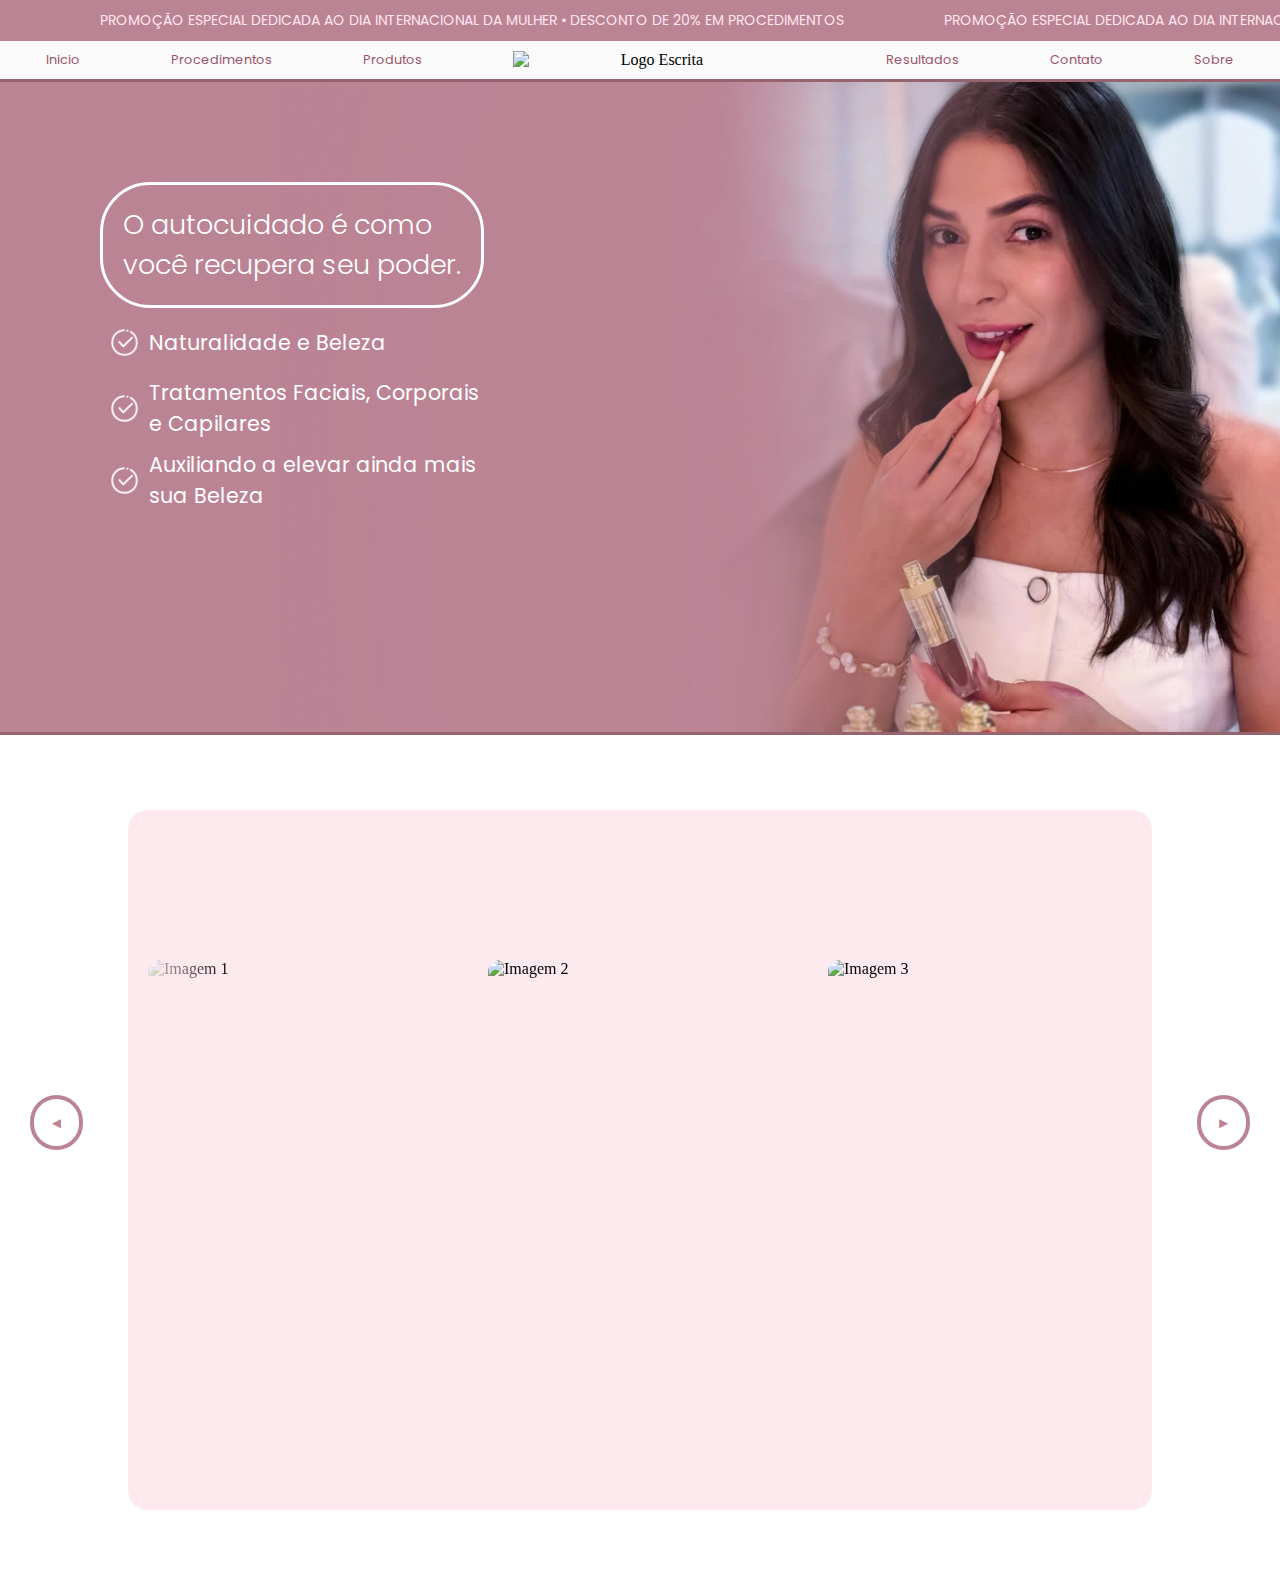
==== index.html @ bb375538 "Add files via upload" ====
<!DOCTYPE html>
<html lang="pt-br">
<head>
    <meta charset="UTF-8">
    <meta name="viewport" content="width=device-width, initial-scale=1.0">
    <title>Aline Curbani</title>
</head>

<!--LINK DE FONTE-->
<link rel="preconnect" href="https://fonts.googleapis.com">
<link rel="preconnect" href="https://fonts.gstatic.com" crossorigin>
<link href="https://fonts.googleapis.com/css2?family=Poppins:ital,wght@0,100;0,200;0,300;0,400;0,500;0,600;0,700;0,800;0,900;1,100;1,200;1,300;1,400;1,500;1,600;1,700;1,800;1,900&display=swap" rel="stylesheet">

<link rel="stylesheet" href="./style.css">


<body>
    <div class="BarraDeAnuncios">
        <div class="marquee">
            Promoção especial dedicada ao Dia Internacional da Mulher • Desconto de 20% em procedimentos</div>

        <div class="marquee">
        Promoção especial dedicada ao Dia Internacional da Mulher • Desconto de 20% em procedimentos</div>

        <div class="marquee">
        Promoção especial dedicada ao Dia Internacional da Mulher • Desconto de 20% em procedimentos</div>

        </div>
    <Header>
        
        <a href="#Inicio">Inicio</a>
        <a href="#Procedimento">Procedimentos</a>
        <a href="">Produtos</a>

        <img src="./img/LogoNome.png" alt="Logo Escrita">

        <a href="">Resultados</a>
        <a href="">Contato</a>
        <a href="">Sobre</a>
    </Header>

    <aside id="Inicio">
        <div>
            <h1>O autocuidado é como você recupera seu poder.</h1>
                <p><img src="./icones/check.png"> Naturalidade e Beleza</p>
                <p><img src="./icones/check.png"> Tratamentos Faciais, Corporais e Capilares</p>
                <p><img src="./icones/check.png"> Auxiliando a elevar ainda mais sua Beleza</p>
            </img>
        </div>
    </aside>
    <!--PROCEDIMENTOS-->
    <aside id="Procedimento"><button id="prev">◄</button>
        <div id="GaleriaProcedimento">
        <div id="Gradient">
        
            <div class="galeria" id="galeria">
                <div class="item">
                    <img src="https://picsum.photos/300/200?1" alt="Imagem 1" class="ProcedimentoImagem">
                    <span>
                    <img src="./icones/check.png" alt="Ícone 1" class="icon">
                    <h1>Título 1</h1>
                    <p>Descrição da imagem 1</p></span>
                    
                </div>
                <div class="item">
                    <img src="https://picsum.photos/300/200?2" alt="Imagem 2" class="ProcedimentoImagem">
                <img src="./icones/check.png" alt="Ícone 2" class="icon">
                    <h1>Título 2</h1>
                    <p>Descrição da imagem 2</p>
                    
                </div>
                <div class="item">
                    <img src="https://picsum.photos/300/200?2" alt="Imagem 3" class="ProcedimentoImagem">
                <img src="./icones/check.png" alt="Ícone 3" class="icon">
                    <h1>Título 3</h1>
                    <p>Descrição da imagem 3</p>
                    
                </div>
                <div class="item">
                    <img src="https://picsum.photos/300/200?2" alt="Imagem 4" class="ProcedimentoImagem">
                <img src="./icones/check.png" alt="Ícone 4" class="icon">
                    <h1>Título 4</h1>
                    <p>Descrição da imagem 4</p>
                    
                </div>
                <div class="item">
                    <img src="https://picsum.photos/300/200?2" alt="Imagem 5" class="ProcedimentoImagem">
                <img src="./icones/check.png" alt="Ícone 5" class="icon">
                    <h1>Título 5</h1>
                    <p>Descrição da imagem 5</p>
                    
                </div>
                
            </div>
            
    </div>    
    </div>

    <button id="next">►</button>
</body>
</html>
---- style.css ----
*{
    padding: 0;
    max-width: 100vw;
    margin: 0;
}
html{
    scroll-behavior:smooth ;
}
body{
    overflow-x: hidden;
}
.BarraDeAnuncios{
    padding-top: 10px;
    padding-bottom: 10px;
    background-color: #bb8495;
    width: 100vw;
    font-family: "Poppins", serif;
    font-weight: 400;
    font-size: 14px;
    text-transform: uppercase;
    color: #ffe6ee;
    cursor:default;
    display: flex;
}
.marquee{
    margin-left: 100px;
    white-space: nowrap;
    animation: marquee 30s linear infinite;
}

@keyframes marquee{
    from{
        transform: translateX(0);
    }
    to{
        transform: translateX(-100%);
    }
}

Header{
    padding-top: 10px;
    padding-bottom: 10px;
    background-color: #fafafa;
    display: flex;
    justify-content: space-around;
    text-align: center;
    align-items: center;
    border-bottom: solid 3px hsl(347, 21%, 49%);
}
Header img{
    margin: 0;
    width: 22vw;
}
a{
    
    text-decoration: none;
    font-family: "Poppins", serif;
    font-weight: 400;
    color: rgb(153, 84, 107);
    font-size: 1vw ;
}
a:hover{
    transform: scale(1.1);
    transition: all 0.5s;
}

/*Inicio*/
#Inicio {
    background-image: url(./img/FotoAline.jpg);
    background-size: contain;
    
    background-size: 1000px;
    background-position: top right;
    background-repeat: no-repeat;
    height: 650px;
    width: 100vw;
    background-color: #bb8495;
    border-bottom: solid 3px hsl(347, 21%, 49%);
}
#Inicio div{
    flex-direction: column;
    padding: 100px;
    width: 30vw;
    display: flex;
    justify-content: center;
}
#Inicio h1{
    font-family: "Poppins", serif;
    font-weight: 300;
    font-size: 3vh;
    color: #ffffff;
    padding: 20px;
    border: #ffffff solid 3px;
    border-radius: 50px;
}
#Inicio p{
    font-family: "Poppins", serif;
    font-weight: 400;
    font-size: 2.3vh;
    color: #ffffff;
    margin-top: 10px;
    display: flex;
    align-items: center;
}
#Inicio img{
    padding: 10px;
    width: 2.3vw;
}
/*Procedimento*/
#Procedimento{
    position: relative;
    display: flex;
    overflow: hidden;
    height: 850px;
    justify-content: center;
    align-items: center;
    width: 100vw;
}
#GaleriaProcedimento{
    background-color: rgba(247, 197, 208, 0.363);
    border-radius: 20px;
}
#Gradient{
    position: relative;
    display: flex;
    overflow: hidden;
    height: 700px;
    border-radius: 20px;
    width: 80vw;
    
    /* Gradiente nas bordas para efeito de fade */
    mask-image: linear-gradient(to right, rgba(0, 0, 0, 0), rgba(0, 0, 0, 1) 10%, rgba(0, 0, 0, 1));
    -webkit-mask-image: linear-gradient(to right, rgba(0, 0, 0, 0), rgba(0, 0, 0, 1) 10%, rgba(0, 0, 0, 1) 90%, rgba(0, 0, 0, 0));
}
.galeria {
    display: flex;
    position: relative;
    align-items: center;
    transition: 0.8s ease;
    overflow: hidden;
}

.galeria img {
    object-fit: cover;
    width: 300px;
    height: 400px;
    margin: 0 20px;
    transition: 0.5s ease-in-out;
    border-radius: 12px;
}


button {
    margin: 20px;
    position: absolute;
    top: 40%;
    background: transparent;
    color: #bb8495;
    border: #bb8495 solid 4px;
    border-radius: 100px;
    padding: 15px;
    font-size: 15px;
    cursor: pointer;
}

#prev {
    left: 10px;
}

#next {
    right: 10px;
}
.icon{
    width: 20px;
}
.item {
    display: flex;
    flex-direction: column;
    align-items: center;
}

/* Esconde o conteúdo por padrão */
.item h1, .item p, .item .icon, span {
    transition: all .6s ease-in-out;
    display: none;
    position: relative;

}


.icon {
    width: 50px !important;
    height: 50px !important;
}
.item .prev{
    transform: scale(0.9) translateX(-350px);
    opacity: 0.7;
}
.item .next{
    transform: scale(0.9) translateY(350px);
    opacity: 0.7;
}
.item h1{
    font-family: "Poppins", serif;
    font-weight: 500;
    font-style: normal;
}



/*Integração de fontes*/
.poppins-thin {
    font-family: "Poppins", serif;
    font-weight: 100;
    font-style: normal;
  }

/*Scroll Bar*/
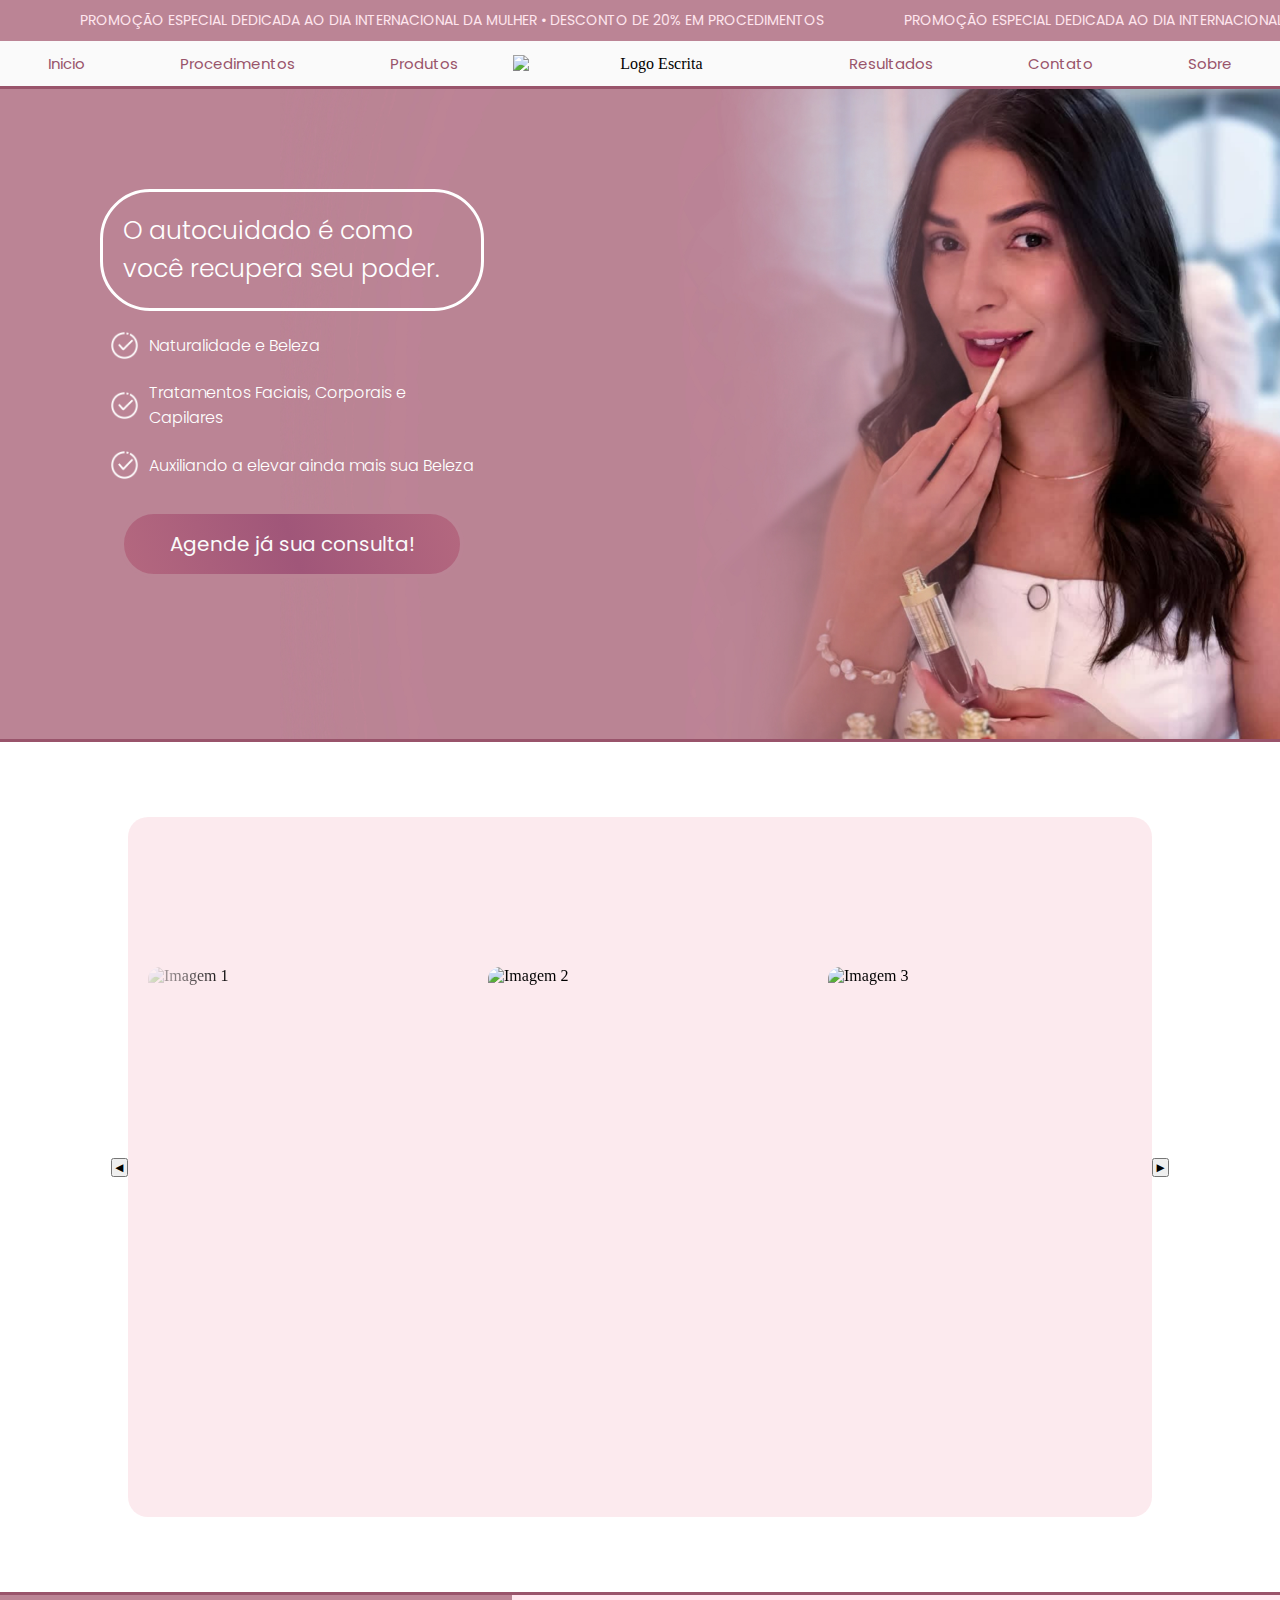
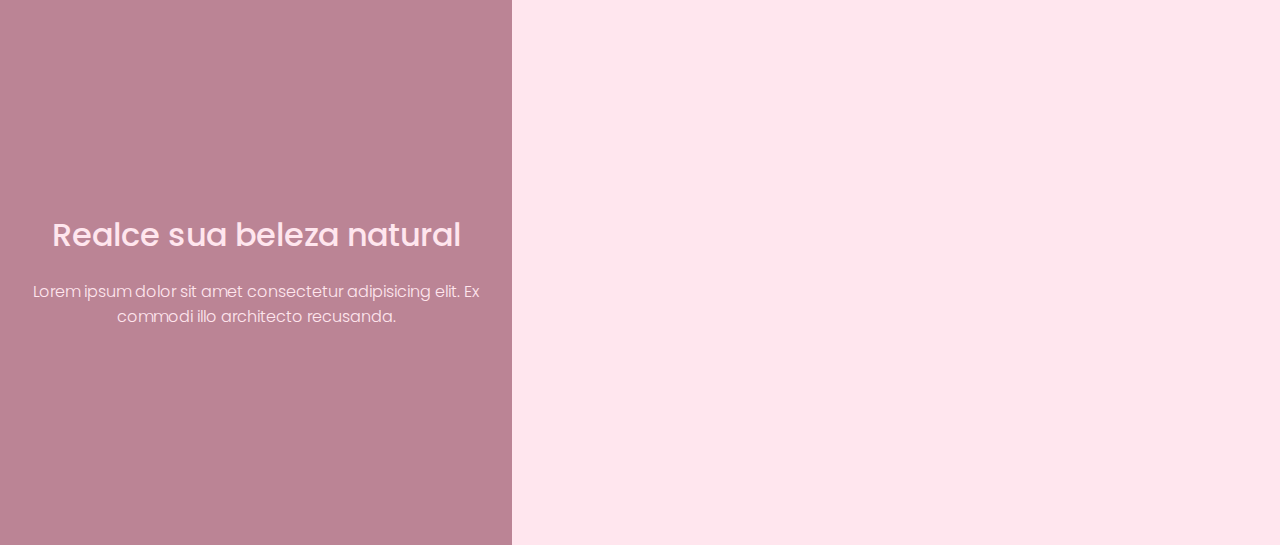
==== commit 40b0ba13: "Add files via upload" ====
--- a/index.html
+++ b/index.html
@@ -16,21 +16,21 @@
 
 <body>
     <div class="BarraDeAnuncios">
-        <div class="marquee">
-            Promoção especial dedicada ao Dia Internacional da Mulher • Desconto de 20% em procedimentos</div>
+        <div class="marqueeText">
+            <div class="marquee">
+                <p>Promoção especial dedicada ao Dia Internacional da Mulher • Desconto de 20% em procedimentos</p>
 
-        <div class="marquee">
-        Promoção especial dedicada ao Dia Internacional da Mulher • Desconto de 20% em procedimentos</div>
-
-        <div class="marquee">
-        Promoção especial dedicada ao Dia Internacional da Mulher • Desconto de 20% em procedimentos</div>
-
+                <p>Promoção especial dedicada ao Dia Internacional da Mulher • Desconto de 20% em procedimentos</p>
+            
+                <p>Promoção especial dedicada ao Dia Internacional da Mulher • Desconto de 20% em procedimentos</p>
+            </div>
         </div>
+    </div>
     <Header>
         
         <a href="#Inicio">Inicio</a>
         <a href="#Procedimento">Procedimentos</a>
-        <a href="">Produtos</a>
+        <a href="#Produtos">Produtos</a>
 
         <img src="./img/LogoNome.png" alt="Logo Escrita">
 
@@ -45,7 +45,8 @@
                 <p><img src="./icones/check.png"> Naturalidade e Beleza</p>
                 <p><img src="./icones/check.png"> Tratamentos Faciais, Corporais e Capilares</p>
                 <p><img src="./icones/check.png"> Auxiliando a elevar ainda mais sua Beleza</p>
-            </img>
+                </img>
+                <a id="" href="#Produtos"> Agende já sua consulta!</a>
         </div>
     </aside>
     <!--PROCEDIMENTOS-->
@@ -97,5 +98,15 @@
     </div>
 
     <button id="next">►</button>
+    </aside>
+
+    <aside id="Produtos">
+        
+        <div id="InfoProdutos">
+            <h1>Realce sua beleza natural</h1>
+            <p>Lorem ipsum dolor sit amet consectetur adipisicing elit. Ex commodi illo architecto recusanda.</p>
+            
+        </div>
+    </aside>
 </body>
 </html>--- a/style.css
+++ b/style.css
@@ -13,7 +13,6 @@
     padding-top: 10px;
     padding-bottom: 10px;
     background-color: #bb8495;
-    width: 100vw;
     font-family: "Poppins", serif;
     font-weight: 400;
     font-size: 14px;
@@ -23,15 +22,22 @@
     display: flex;
 }
 .marquee{
-    margin-left: 100px;
+    display: flex;
+    width: max-content;
+    display: flex;
     white-space: nowrap;
     animation: marquee 30s linear infinite;
 }
+.marqueeText{
+    display: flex;
+    overflow:hidden;
+    width: max-content;
+}
+.marquee p{
+    margin-left: 80px;
+}
 
 @keyframes marquee{
-    from{
-        transform: translateX(0);
-    }
     to{
         transform: translateX(-100%);
     }
@@ -45,24 +51,42 @@
     justify-content: space-around;
     text-align: center;
     align-items: center;
-    border-bottom: solid 3px hsl(347, 21%, 49%);
+    border-bottom: solid 3px rgb(153, 84, 107);
 }
 Header img{
     margin: 0;
     width: 22vw;
 }
 a{
-    
+    text-align: center;
+    display: inline-block;
+    padding: 1px 20px;
+    cursor: pointer;
+    position:relative;
+    overflow:hidden;
+    margin: 0 20px;
     text-decoration: none;
     font-family: "Poppins", serif;
     font-weight: 400;
     color: rgb(153, 84, 107);
-    font-size: 1vw ;
-}
-a:hover{
-    transform: scale(1.1);
-    transition: all 0.5s;
-}
+    font-size: 15px ;
+}
+Header a:before {
+    content: "";
+    position: absolute;
+    width: 0;
+    background : rgb(153, 84, 107);
+    left: 45%;
+    height: 1px;
+    bottom: 0;
+    transition: all .3s;
+    opacity: 0.7;
+  }
+  
+ a:hover:before {
+    width: 100%;
+    left:0;
+  }
 
 /*Inicio*/
 #Inicio {
@@ -75,7 +99,7 @@
     height: 650px;
     width: 100vw;
     background-color: #bb8495;
-    border-bottom: solid 3px hsl(347, 21%, 49%);
+    border-bottom: solid 3px rgb(153, 84, 107);
 }
 #Inicio div{
     flex-direction: column;
@@ -87,7 +111,7 @@
 #Inicio h1{
     font-family: "Poppins", serif;
     font-weight: 300;
-    font-size: 3vh;
+    font-size: 25px;
     color: #ffffff;
     padding: 20px;
     border: #ffffff solid 3px;
@@ -95,8 +119,8 @@
 }
 #Inicio p{
     font-family: "Poppins", serif;
-    font-weight: 400;
-    font-size: 2.3vh;
+    font-weight: 300;
+    font-size: 16px;
     color: #ffffff;
     margin-top: 10px;
     display: flex;
@@ -106,6 +130,27 @@
     padding: 10px;
     width: 2.3vw;
 }
+#Inicio a {
+    margin: 20px;
+    background: linear-gradient(0.2turn, #b4687f, #a05679, #b4687f);
+    color: #fafafa;
+    border: #bb8495 solid 4px;
+    border-radius: 100px;
+    padding: 15px;
+    font-size: 20px;
+    cursor: pointer;
+    font-family: "Poppins", serif;
+    font-weight: 400;
+    font-style: normal;
+}
+#Inicio a:hover {
+    transition: ease-out .5s ;
+    border: #a05679 solid 2px;
+    color: #fafafa;
+}
+
+
+
 /*Procedimento*/
 #Procedimento{
     position: relative;
@@ -150,19 +195,6 @@
 }
 
 
-button {
-    margin: 20px;
-    position: absolute;
-    top: 40%;
-    background: transparent;
-    color: #bb8495;
-    border: #bb8495 solid 4px;
-    border-radius: 100px;
-    padding: 15px;
-    font-size: 15px;
-    cursor: pointer;
-}
-
 #prev {
     left: 10px;
 }
@@ -216,3 +248,35 @@
   }
 
 /*Scroll Bar*/
+
+#Produtos{
+    border-top: solid 3px rgb(153, 84, 107);
+    display: flex;
+    overflow: hidden;
+    height: 550px;
+    width: 100vw;
+    background-color: #ffe6ee;
+}
+#InfoProdutos{
+    position: relative;
+    display: flex;
+    flex-direction: column;
+    background-color: #bb8495;
+    height: 550px;
+    justify-content: center;
+    text-align: center;
+    width: 40vw;
+}
+#InfoProdutos h1{
+    color: #ffe6ee;
+    font-family: "Poppins", serif;
+    font-weight: 500;
+    font-style: normal;
+}
+#InfoProdutos p{
+    color: #ffe6ee;
+    margin-top: 20px;
+    font-family: "Poppins", serif;
+    font-weight: 300;
+    font-style: normal;
+}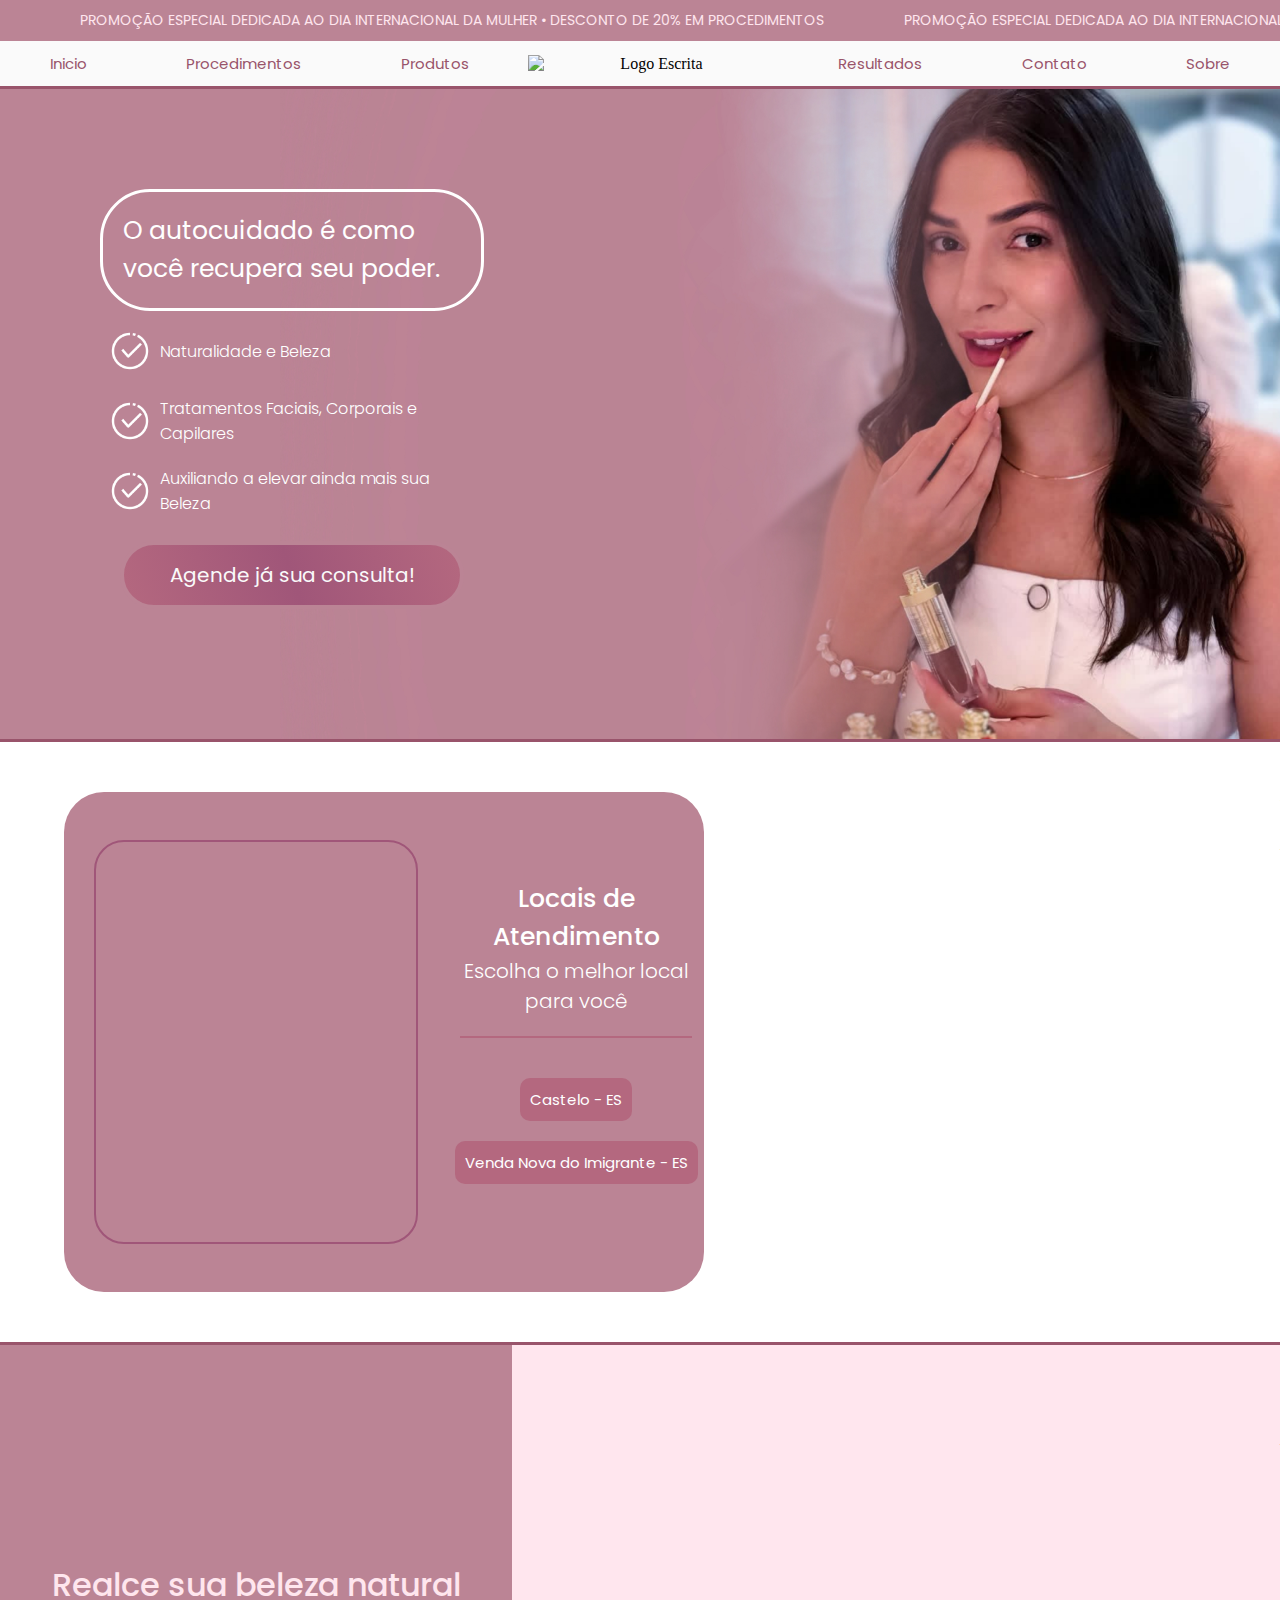
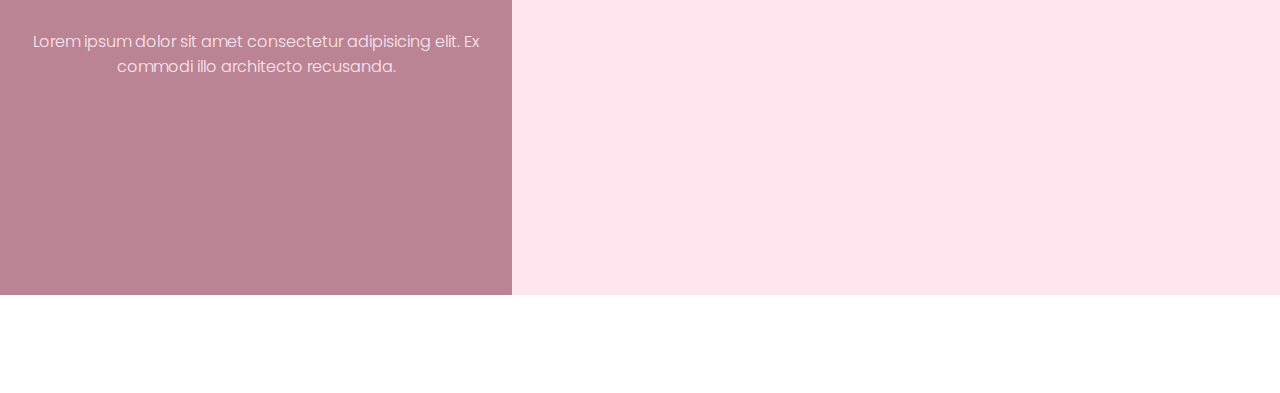
==== commit 6ec57cd1: "Add files via upload" ====
--- a/index.html
+++ b/index.html
@@ -39,17 +39,57 @@
         <a href="">Sobre</a>
     </Header>
 
-    <aside id="Inicio">
+    <section id="Inicio">
         <div>
             <h1>O autocuidado é como você recupera seu poder.</h1>
                 <p><img src="./icones/check.png"> Naturalidade e Beleza</p>
                 <p><img src="./icones/check.png"> Tratamentos Faciais, Corporais e Capilares</p>
                 <p><img src="./icones/check.png"> Auxiliando a elevar ainda mais sua Beleza</p>
                 </img>
-                <a id="" href="#Produtos"> Agende já sua consulta!</a>
+                <a id="" href="#Localização"> Agende já sua consulta!</a>
         </div>
-    </aside>
-    <!--PROCEDIMENTOS-->
+    </section>
+
+    <!--LOCALIZAÇÃO-->
+    <section id="LocalContato">
+        <aside id="Localização">
+            <div id="Mapa">
+                <iframe src="https://www.google.com/maps/embed?pb=!1m18!1m12!1m3!1d3734.660324641176!2d-41.205918825909876!3d-20.601924759581216!2m3!1f0!2f0!3f0!3m2!1i1024!2i768!4f13.1!3m3!1m2!1s0xb97d1f7a8123c9%3A0xff3079d43233e969!2sDra.%20Aline%20Curbani!5e0!3m2!1spt-BR!2sbr!4v1743625218717!5m2!1spt-BR!2sbr" width="600" height="450" style="border: 1;" allowfullscreen="" loading="lazy" referrerpolicy="no-referrer-when-downgrade"></iframe>
+            </div>
+            <div id="InfoLocalizacao">
+                <h1>Locais de Atendimento</h1>
+                <h2>Escolha o melhor local para você</h2>
+                <hr>
+
+                <button id="Castelo">Castelo - ES</button>
+                <button id="VNI">Venda Nova do Imigrante - ES</button>
+            </div>
+        </aside>
+
+        <!--CONTATO-->
+        <aside id="Contato">
+            <div id="Contatos">
+                <h1>Formas de Contato</h1>
+                <h2>Agende já sua consulta ou conheça mais sobre meu trabalho</h2>
+                <hr>
+
+                <div id="ContainerRedes">
+                    <img src="./icones/whatsapp.png" alt="">
+                    <p>Whatsapp</p>
+                </div>
+
+                <div id="ContainerRedes">
+                    <img src="./icones/instagram.png" alt="">
+                    <p>Instagram</p>
+                </div>
+            </div>
+            <img src="./img/IconeLogo.png" alt="">
+            <img src="./img/NomeSemLogo.png" alt="">
+        </aside>
+</section>
+
+
+    <!--PROCEDIMENTOS
     <aside id="Procedimento"><button id="prev">◄</button>
         <div id="GaleriaProcedimento">
         <div id="Gradient">
@@ -98,7 +138,7 @@
     </div>
 
     <button id="next">►</button>
-    </aside>
+    </aside>-->
 
     <aside id="Produtos">
         
@@ -108,5 +148,22 @@
             
         </div>
     </aside>
+
+    <script>
+        document.getElementById("VNI").addEventListener("click", function(){
+            let iframe = document.querySelector("iframe");
+            if(iframe){
+                iframe.src="https://www.google.com/maps/embed?pb=!1m18!1m12!1m3!1d935.2914966902913!2d-41.13036953049264!3d-20.33476044129644!2m3!1f0!2f0!3f0!3m2!1i1024!2i768!4f13.1!3m3!1m2!1s0xb98fdb2ecd91ff%3A0x9dc96645c3e36bd8!2sR.%20Dona%20Ana%2C%2038%20-%20Centro%2C%20Venda%20Nova%20do%20Imigrante%20-%20ES%2C%2029375-000!5e0!3m2!1spt-BR!2sbr!4v1743641912432!5m2!1spt-BR!2sbr";
+            
+            }
+        })
+        document.getElementById("Castelo").addEventListener("click", function(){
+            let iframe = document.querySelector("iframe");
+            if(iframe){
+                iframe.src="https://www.google.com/maps/embed?pb=!1m18!1m12!1m3!1d3734.660324641176!2d-41.205918825909876!3d-20.601924759581216!2m3!1f0!2f0!3f0!3m2!1i1024!2i768!4f13.1!3m3!1m2!1s0xb97d1f7a8123c9%3A0xff3079d43233e969!2sDra.%20Aline%20Curbani!5e0!3m2!1spt-BR!2sbr!4v1743625218717!5m2!1spt-BR!2sbr";
+            
+            }
+        })
+    </script>
 </body>
 </html>--- a/style.css
+++ b/style.css
@@ -10,6 +10,7 @@
     overflow-x: hidden;
 }
 .BarraDeAnuncios{
+    width: max-content;
     padding-top: 10px;
     padding-bottom: 10px;
     background-color: #bb8495;
@@ -44,6 +45,7 @@
 }
 
 Header{
+    width: 100vw;
     padding-top: 10px;
     padding-bottom: 10px;
     background-color: #fafafa;
@@ -55,7 +57,7 @@
 }
 Header img{
     margin: 0;
-    width: 22vw;
+    width: 250px;
 }
 a{
     text-align: center;
@@ -110,7 +112,7 @@
 }
 #Inicio h1{
     font-family: "Poppins", serif;
-    font-weight: 300;
+    font-weight: 400;
     font-size: 25px;
     color: #ffffff;
     padding: 20px;
@@ -128,7 +130,7 @@
 }
 #Inicio img{
     padding: 10px;
-    width: 2.3vw;
+    width: 40px;
 }
 #Inicio a {
     margin: 20px;
@@ -144,9 +146,110 @@
     font-style: normal;
 }
 #Inicio a:hover {
-    transition: ease-out .5s ;
+    transform: scale(1.05);
+    transition: cubic-bezier(0.65, 0.05, 0.36, 1) .5s;
+    background: linear-gradient(0.2turn, #a05679, #a05679, #a05679);
+    color: #fafafa;
+}
+#Inicio a:not(:hover)
+{
+    transition: cubic-bezier(0.65, 0.05, 0.36, 1) .5s;
+}
+/*Localização*/
+#LocalContato{
+    display: flex;
+    
+}
+#Localização{
+    margin-left:5vw;
+    margin-right: 45vw;
+    margin-bottom: 50px;
+    margin-top: 50px;
+    height: 500px;
+    width: 55vw;
+    background-color: #bb8495;
+    border-radius: 40px;
+    display: flex;
+}
+#Mapa{
+    height: 500px;
+    width: 30vw;
+    justify-content: center;
+    align-items: center;
+    display: flex;
+    flex-direction: column;
+}
+#Localização iframe{
+    margin-top: 25px;
+    margin-bottom: 25px;
+    border-radius: 30px;
+    height: 400px;
+    width: 25vw;
     border: #a05679 solid 2px;
-    color: #fafafa;
+}
+
+#InfoLocalizacao{
+    display: flex;
+    height: 500px;
+    width: 20vw;
+    justify-content: center;
+    align-items: center;
+    display: flex;
+    text-align: center;
+    flex-direction: column;
+    
+}
+#InfoLocalizacao h1{
+    font-family: "Poppins", serif;
+    font-weight: 500;
+    font-size: 25px;
+    color: #ffffff;
+}
+#InfoLocalizacao h2{
+    font-family: "Poppins", serif;
+    font-weight: 300;
+    font-size: 20px;
+    color: #ffffff;
+    margin-bottom: 20px;
+}
+hr{
+    width: 18vw;
+    border: 1px solid;
+    border-color: #b4687f;
+    margin-bottom: 40px;
+}
+#InfoLocalizacao button{
+    border-radius: 10px;
+    border: none;
+    padding: 10px;
+    margin-bottom: 20px;
+    background-color: #b4687f;
+    font-family: "Poppins", serif;
+    font-weight: 400;
+    font-size: 15px;
+    color: #ffffff;
+    cursor: pointer;
+
+}
+#InfoLocalizacao button:hover{
+    transform: scale(1.1);
+    transition: cubic-bezier(0.65, 0.05, 0.36, 1) .5s;
+    background-color: #9b6174;
+}
+#InfoLocalizacao button:not(:hover)
+{
+    transition: cubic-bezier(0.65, 0.05, 0.36, 1) .5s;
+}
+
+/*Contato*/
+#Contato{
+    margin-bottom: 50px;
+    margin-top: 50px;
+    height: 500px;
+    width: 55vw;
+    background-color: #bb8495;
+    border-radius: 40px;
+    display: flex;
 }
 
 
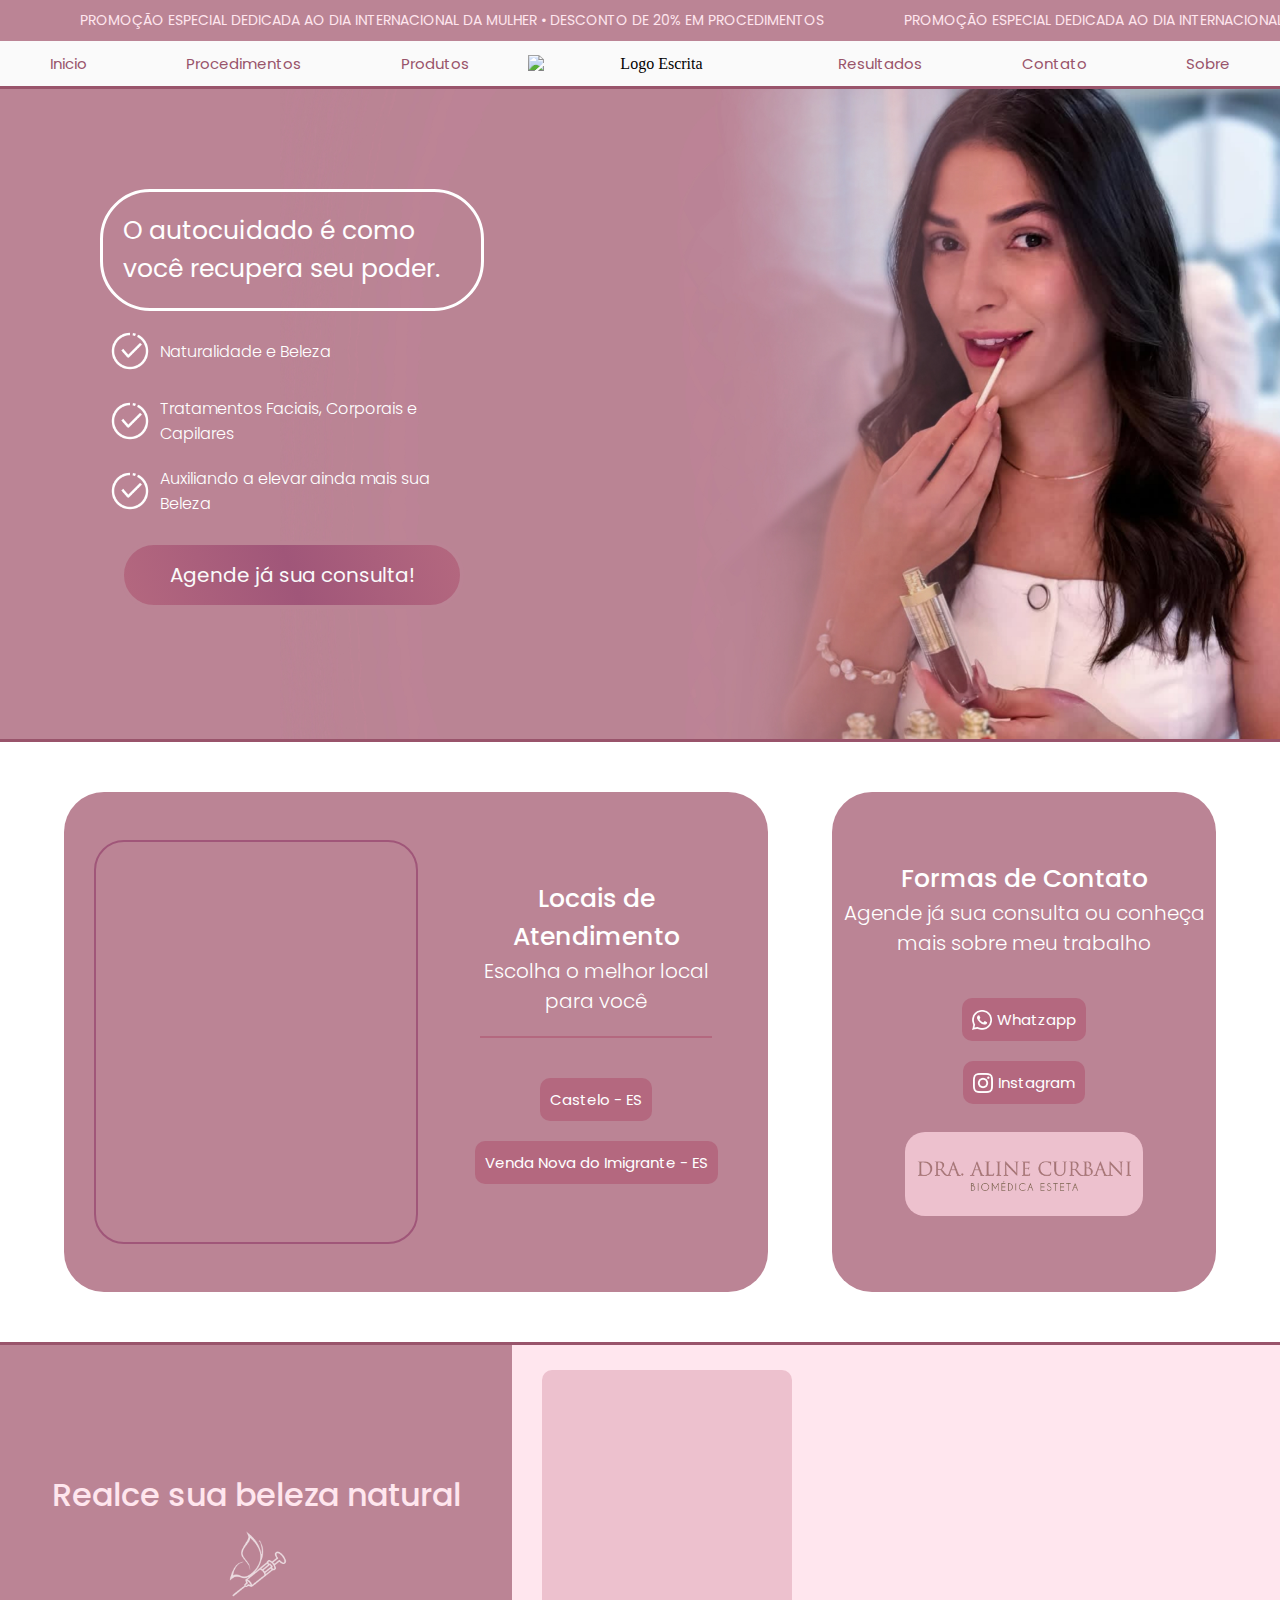
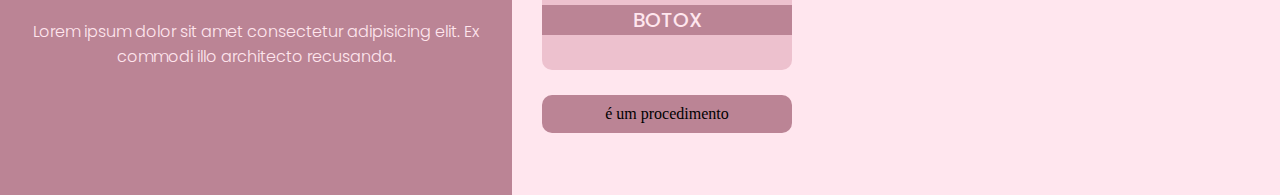
==== commit 0f083c3f: "Add files via upload" ====
--- a/index.html
+++ b/index.html
@@ -4,6 +4,7 @@
     <meta charset="UTF-8">
     <meta name="viewport" content="width=device-width, initial-scale=1.0">
     <title>Aline Curbani</title>
+    <link rel="shortcut icon" type="imagex/png" href="./img/IconeLogo.png">
 </head>
 
 <!--LINK DE FONTE-->
@@ -35,7 +36,7 @@
         <img src="./img/LogoNome.png" alt="Logo Escrita">
 
         <a href="">Resultados</a>
-        <a href="">Contato</a>
+        <a href="#Contato">Contato</a>
         <a href="">Sobre</a>
     </Header>
 
@@ -46,7 +47,7 @@
                 <p><img src="./icones/check.png"> Tratamentos Faciais, Corporais e Capilares</p>
                 <p><img src="./icones/check.png"> Auxiliando a elevar ainda mais sua Beleza</p>
                 </img>
-                <a id="" href="#Localização"> Agende já sua consulta!</a>
+                <a id="" href="#Contato"> Agende já sua consulta!</a>
         </div>
     </section>
 
@@ -71,21 +72,25 @@
             <div id="Contatos">
                 <h1>Formas de Contato</h1>
                 <h2>Agende já sua consulta ou conheça mais sobre meu trabalho</h2>
-                <hr>
+                
 
-                <div id="ContainerRedes">
+                <button id="ContainerRedes">
                     <img src="./icones/whatsapp.png" alt="">
-                    <p>Whatsapp</p>
-                </div>
+                    <a href="https://wa.link/0rjxoh" target="_blank">Whatzapp</a>
+                </button>
 
-                <div id="ContainerRedes">
+                <button id="ContainerRedes">
                     <img src="./icones/instagram.png" alt="">
-                    <p>Instagram</p>
-                </div>
+                    <a href="https://www.instagram.com/dra.alinecurbani/" target="_blank">Instagram</a>
+                </button>
+                <div id="Logo">
+                <img src="./img/NomeSemLogo.png" alt="" id="Logo2">
+    </div>
             </div>
-            <img src="./img/IconeLogo.png" alt="">
-            <img src="./img/NomeSemLogo.png" alt="">
+            
         </aside>
+        
+        
 </section>
 
 
@@ -144,11 +149,22 @@
         
         <div id="InfoProdutos">
             <h1>Realce sua beleza natural</h1>
+            <img src="./img/IconeLogo.png" alt="">
             <p>Lorem ipsum dolor sit amet consectetur adipisicing elit. Ex commodi illo architecto recusanda.</p>
             
         </div>
+        <div id="SliderProdutos">
+            <div id="ContainerCard">
+                <div id="Card">
+                    <h1>Botox</h1>
+                </div>
+                <p>é um procedimento</p>
+            </div>
+        </div>
     </aside>
 
+
+    <!--JAVA SCRIPT-->
     <script>
         document.getElementById("VNI").addEventListener("click", function(){
             let iframe = document.querySelector("iframe");
--- a/style.css
+++ b/style.css
@@ -59,7 +59,7 @@
     margin: 0;
     width: 250px;
 }
-a{
+Header a{
     text-align: center;
     display: inline-block;
     padding: 1px 20px;
@@ -144,12 +144,14 @@
     font-family: "Poppins", serif;
     font-weight: 400;
     font-style: normal;
+    text-align: center;
+    display: inline-block;
+    text-decoration: none;
+
 }
 #Inicio a:hover {
     transform: scale(1.05);
     transition: cubic-bezier(0.65, 0.05, 0.36, 1) .5s;
-    background: linear-gradient(0.2turn, #a05679, #a05679, #a05679);
-    color: #fafafa;
 }
 #Inicio a:not(:hover)
 {
@@ -157,12 +159,14 @@
 }
 /*Localização*/
 #LocalContato{
-    display: flex;
+    display: grid;
+    grid-template-columns: 1fr 1fr;
+    align-items: start;
     
 }
 #Localização{
     margin-left:5vw;
-    margin-right: 45vw;
+    margin-right: 5vw;
     margin-bottom: 50px;
     margin-top: 50px;
     height: 500px;
@@ -190,8 +194,8 @@
 
 #InfoLocalizacao{
     display: flex;
-    height: 500px;
     width: 20vw;
+    padding: 20px;
     justify-content: center;
     align-items: center;
     display: flex;
@@ -218,7 +222,7 @@
     border-color: #b4687f;
     margin-bottom: 40px;
 }
-#InfoLocalizacao button{
+#InfoLocalizacao button,#ContainerRedes{
     border-radius: 10px;
     border: none;
     padding: 10px;
@@ -231,26 +235,90 @@
     cursor: pointer;
 
 }
-#InfoLocalizacao button:hover{
+#InfoLocalizacao button:hover, #ContainerRedes:hover{
     transform: scale(1.1);
     transition: cubic-bezier(0.65, 0.05, 0.36, 1) .5s;
-    background-color: #9b6174;
-}
-#InfoLocalizacao button:not(:hover)
+    background-color: #a05679;
+}
+#InfoLocalizacao button:not(:hover), #ContainerRedes:not(:hover)
 {
-    transition: cubic-bezier(0.65, 0.05, 0.36, 1) .5s;
+    transition: cubic-bezier(0.65, 0.05, 0.36, 1) .2s;
 }
 
 /*Contato*/
-#Contato{
-    margin-bottom: 50px;
+#Contatos{
+    flex-direction: column;
+    justify-content: center;
+    align-items: center;
+    display: flex;
     margin-top: 50px;
     height: 500px;
-    width: 55vw;
+    width: 30vw;
+    margin-right: 5vw;
     background-color: #bb8495;
     border-radius: 40px;
-    display: flex;
-}
+    text-align: center;
+    flex-direction: column;
+    margin-bottom: 10px;
+    
+}
+#Contatos h1{
+    font-family: "Poppins", serif;
+    font-weight: 500;
+    font-size: 25px;
+    color: #ffffff;
+}
+#Contatos h2{
+    font-family: "Poppins", serif;
+    font-weight: 300;
+    font-size: 20px;
+    color: #ffffff;
+    margin-bottom: 40px;
+}
+#ContainerRedes{
+    display: flex;
+    justify-content: center;
+    align-items: center;
+    border-radius: 10px;
+    border: none;
+    padding: 10px;
+    margin-bottom: 20px;
+    background-color: #b4687f;
+    font-family: "Poppins", serif;
+    font-weight: 400;
+    font-size: 15px;
+    color: #ffffff;
+    cursor: pointer;
+    
+}
+#ContainerRedes img{
+    width: 20px;
+    height: 20px;
+    
+}
+#ContainerRedes a{
+    text-decoration: none;
+    font-family: "Poppins", serif;
+    font-weight: 400;
+    color: #ffffff;
+    margin-left: 5px;
+}
+#Logo{
+    display: flex;
+    justify-content:center;
+    align-items:center;
+    height: 100px;
+    width: 30vw;
+
+}
+#Logo2{
+    width: auto;
+    max-height: 60px;
+    background-color: #edc1ce;
+    border-radius: 20px;
+    padding: 12px;
+}
+
 
 
 
@@ -352,21 +420,22 @@
 
 /*Scroll Bar*/
 
+/*PRODUTOS*/
+
 #Produtos{
     border-top: solid 3px rgb(153, 84, 107);
     display: flex;
     overflow: hidden;
-    height: 550px;
+    height: 450px;
     width: 100vw;
     background-color: #ffe6ee;
 }
 #InfoProdutos{
-    position: relative;
-    display: flex;
-    flex-direction: column;
-    background-color: #bb8495;
-    height: 550px;
-    justify-content: center;
+    display: flex;
+    flex-direction: column;
+    background-color: #bb8495;
+    justify-content: center;
+    align-items: center;
     text-align: center;
     width: 40vw;
 }
@@ -376,10 +445,56 @@
     font-weight: 500;
     font-style: normal;
 }
+#InfoProdutos img{
+    width: 70px;
+    filter: saturate(0);
+    filter: brightness(100);
+    opacity: 70%;
+    padding: 10px;
+}
 #InfoProdutos p{
     color: #ffe6ee;
-    margin-top: 20px;
+    margin-top: 10px;
     font-family: "Poppins", serif;
     font-weight: 300;
     font-style: normal;
+}
+#SliderProdutos{
+    display: flex;
+    flex-direction: column;
+    justify-content: center;
+    width: 60vw;
+}
+#ContainerCard{
+    height: 400px;
+    width: 250px;
+    margin-left: 30px;
+}
+#Card{
+    display: flex;
+    background-color: #edc1ce;
+    height: 300px;
+    width: 250px;
+    border-bottom: 10px;
+    border-radius: 10px;
+    text-align: center;
+    align-items: end;
+}
+#Card h1{
+    background-color: #bb8495;
+    width: 250px;
+    margin-bottom: 35px;
+    color: #ffe6ee;
+    font-family: "Poppins", serif;
+    font-weight: 500;
+    text-transform: uppercase;
+    font-size: 20px;
+}
+#ContainerCard p{
+    margin-top: 25px;
+    text-align: center;
+    background-color: #bb8495;
+    width: 230px;
+    padding: 10px;
+    border-radius: 10px;
 }